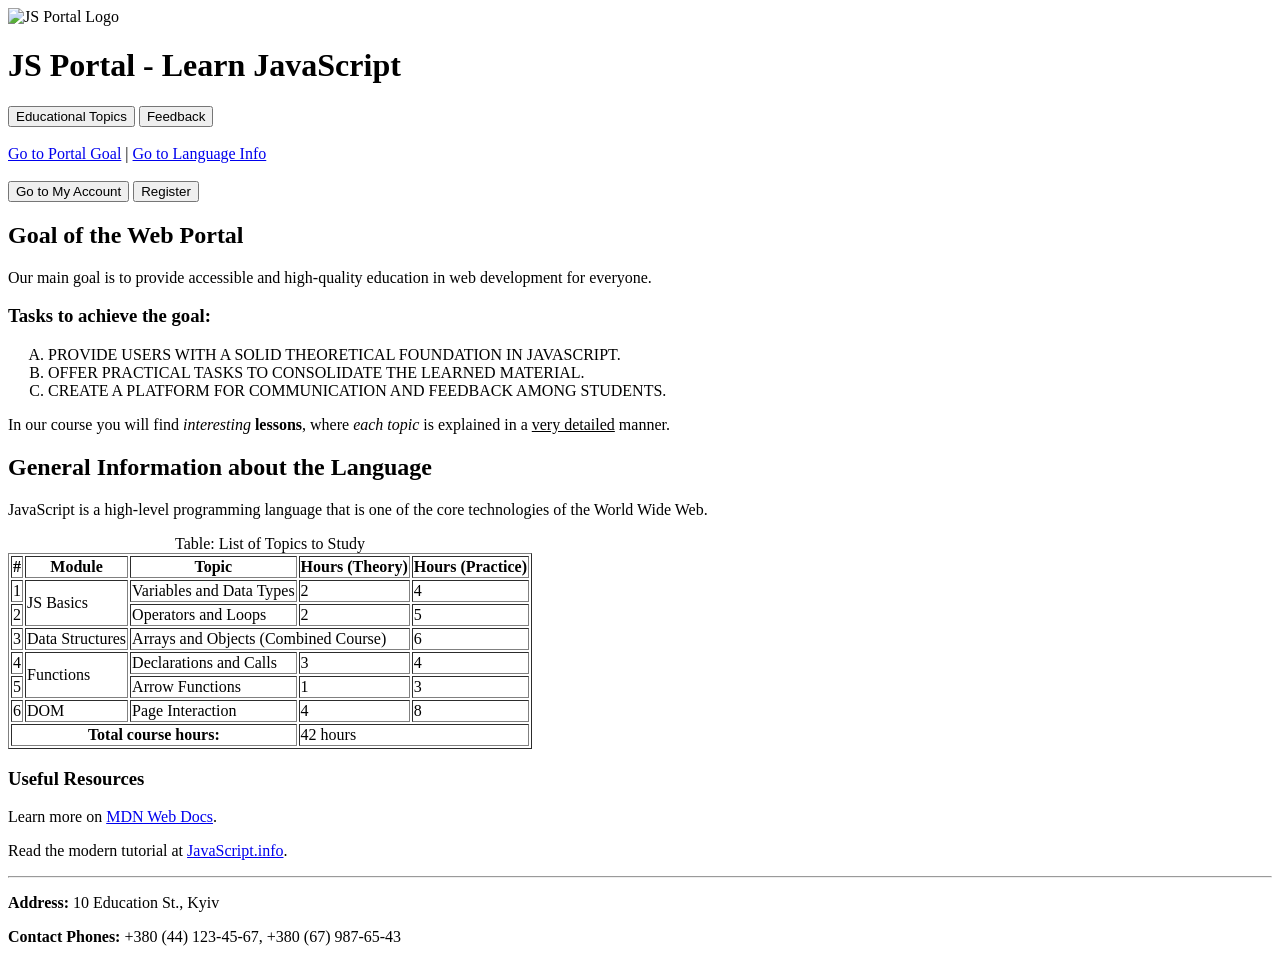
==== Labs/Lab1/index.html @ 9e6c487c "Add index.html" ====
<!DOCTYPE html>
<html lang="en">
<head>
    <meta charset="UTF-8">
    <title>Main Page - JS Portal</title>
</head>
<body>
<!-- Header section containing logo, title, navigation, and auth buttons -->
<header>
    <img src="logo.png" alt="JS Portal Logo" width="100">
    <h1>JS Portal - Learn JavaScript</h1>

    <!-- Navigation menu -->
    <nav>
        <button onclick="window.location.href='topics.html'">Educational Topics</button>
        <button onclick="window.location.href='feedback.html'">Feedback</button>
        <br><br>
        <!-- Internal links to page sections -->
        <a href="#portal-goal">Go to Portal Goal</a> |
        <a href="#language-info">Go to Language Info</a>
    </nav>
    <br>
    <button>Go to My Account</button>
    <button>Register</button>
</header>

<!-- Main content area -->
<main>
    <!-- Article describing the goal of the portal -->
    <article id="portal-goal">
        <h2>Goal of the Web Portal</h2>
        <p>Our main goal is to provide accessible and high-quality education in web development for everyone.</p>
        <h3>Tasks to achieve the goal:</h3>

        <!-- Ordered list numbered with uppercase Latin letters -->
        <ol type="A">
            <li>PROVIDE USERS WITH A SOLID THEORETICAL FOUNDATION IN JAVASCRIPT.</li>
            <li>OFFER PRACTICAL TASKS TO CONSOLIDATE THE LEARNED MATERIAL.</li>
            <li>CREATE A PLATFORM FOR COMMUNICATION AND FEEDBACK AMONG STUDENTS.</li>
        </ol>

        <!-- A sentence stylized with span, i, b, em, u tags -->
        <p><span>In our course you will find <i>interesting</i> <b>lessons</b>, where <em>each topic</em> is explained in a <u>very detailed</u> manner.</span></p>
    </article>

    <!-- Section with general information and the study table -->
    <section id="language-info">
        <h2>General Information about the Language</h2>
        <p>JavaScript is a high-level programming language that is one of the core technologies of the World Wide Web.</p>

        <!-- Table with at least 6 rows, 5 columns, and horizontally/vertically merged cells -->
        <table border="1">
            <caption>Table: List of Topics to Study</caption>
            <thead>
            <tr>
                <th>#</th>
                <th>Module</th>
                <th>Topic</th>
                <th>Hours (Theory)</th>
                <th>Hours (Practice)</th>
            </tr>
            </thead>
            <tbody>
            <tr>
                <td>1</td>
                <td rowspan="2">JS Basics</td>
                <td>Variables and Data Types</td>
                <td>2</td>
                <td>4</td>
            </tr>
            <tr>
                <td>2</td>
                <td>Operators and Loops</td>
                <td>2</td>
                <td>5</td>
            </tr>
            <tr>
                <td>3</td>
                <td>Data Structures</td>
                <!-- Horizontally merged cells -->
                <td colspan="2">Arrays and Objects (Combined Course)</td>
                <td>6</td>
            </tr>
            <tr>
                <td>4</td>
                <td rowspan="2">Functions</td>
                <td>Declarations and Calls</td>
                <td>3</td>
                <td>4</td>
            </tr>
            <tr>
                <td>5</td>
                <td>Arrow Functions</td>
                <td>1</td>
                <td>3</td>
            </tr>
            <tr>
                <td>6</td>
                <td>DOM</td>
                <td>Page Interaction</td>
                <td>4</td>
                <td>8</td>
            </tr>
            </tbody>
            <tfoot>
            <tr>
                <th colspan="3">Total course hours:</th>
                <td colspan="2">42 hours</td>
            </tr>
            </tfoot>
        </table>
    </section>
</main>

<!-- Aside section with external links -->
<aside>
    <h3>Useful Resources</h3>
    <p>Learn more on <a href="https://developer.mozilla.org/" target="_blank">MDN Web Docs</a>.</p>
    <p>Read the modern tutorial at <a href="https://javascript.info/" target="_blank">JavaScript.info</a>.</p>
</aside>

<!-- Footer with contact information -->
<footer>
    <hr>
    <p><strong>Address:</strong> 10 Education St., Kyiv</p>
    <p><strong>Contact Phones:</strong> +380 (44) 123-45-67, +380 (67) 987-65-43</p>
</footer>
</body>
</html>
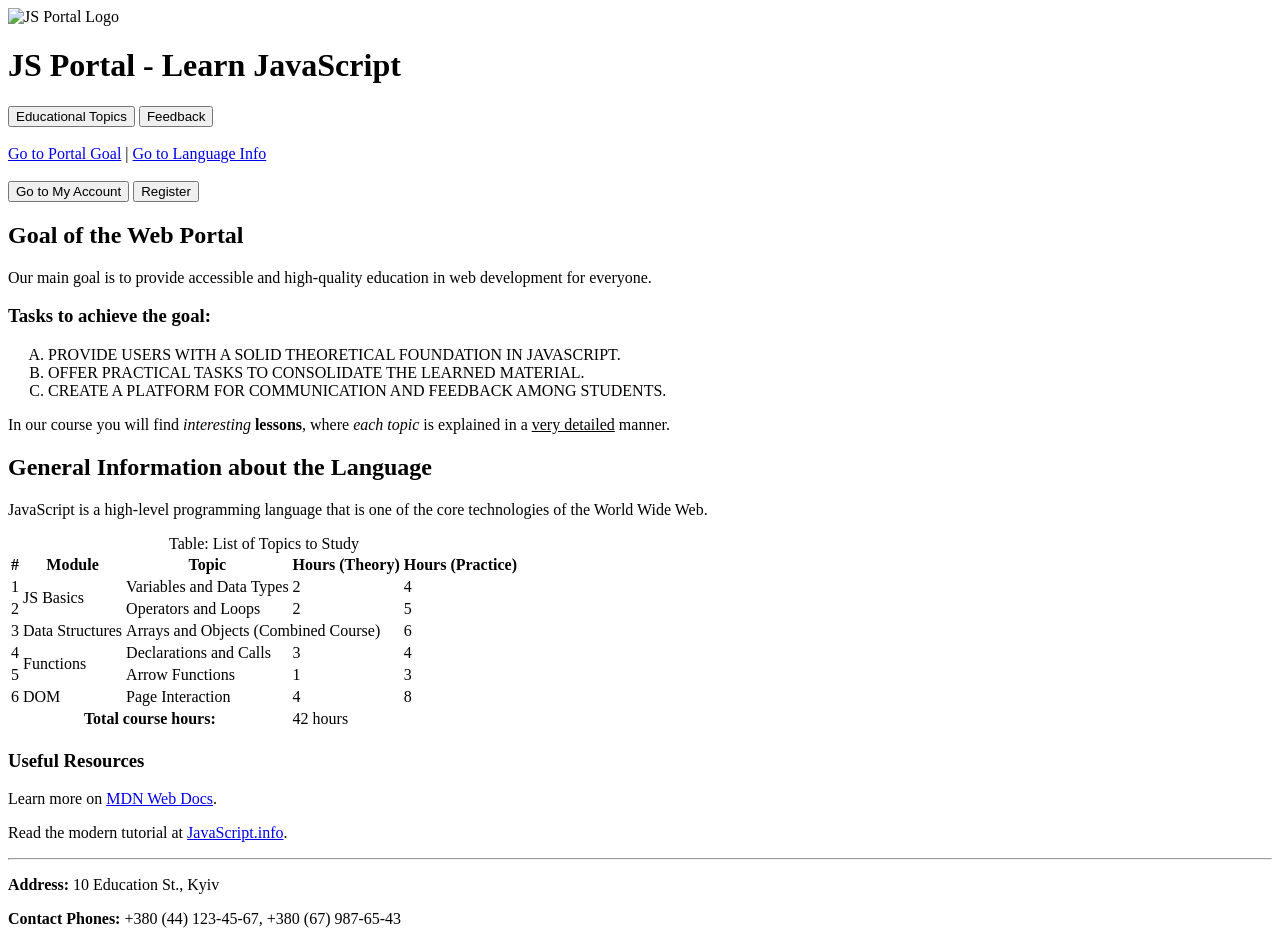
==== commit 818bd0a4: "Change index.html" ====
--- a/Labs/Lab1/index.html
+++ b/Labs/Lab1/index.html
@@ -49,7 +49,7 @@
         <p>JavaScript is a high-level programming language that is one of the core technologies of the World Wide Web.</p>
 
         <!-- Table with at least 6 rows, 5 columns, and horizontally/vertically merged cells -->
-        <table border="1">
+        <table>
             <caption>Table: List of Topics to Study</caption>
             <thead>
             <tr>
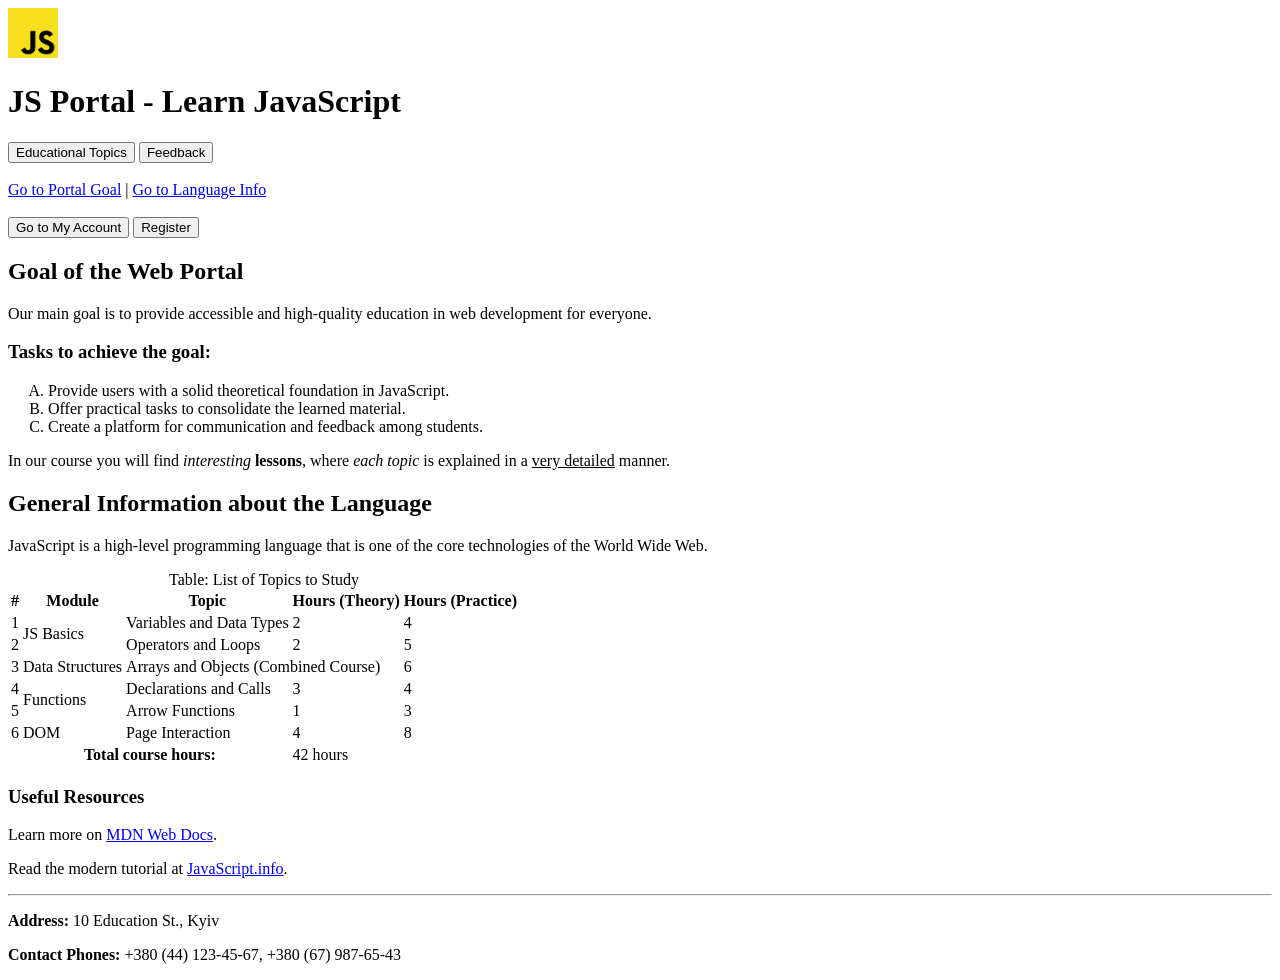
==== commit 33c9ee21: "Small changes and add images" ====
--- a/Labs/Lab1/index.html
+++ b/Labs/Lab1/index.html
@@ -7,7 +7,7 @@
 <body>
 <!-- Header section containing logo, title, navigation, and auth buttons -->
 <header>
-    <img src="logo.png" alt="JS Portal Logo" width="100">
+    <img src="media/logo.png" alt="JS Portal Logo" width="50">
     <h1>JS Portal - Learn JavaScript</h1>
 
     <!-- Navigation menu -->
@@ -34,19 +34,21 @@
 
         <!-- Ordered list numbered with uppercase Latin letters -->
         <ol type="A">
-            <li>PROVIDE USERS WITH A SOLID THEORETICAL FOUNDATION IN JAVASCRIPT.</li>
-            <li>OFFER PRACTICAL TASKS TO CONSOLIDATE THE LEARNED MATERIAL.</li>
-            <li>CREATE A PLATFORM FOR COMMUNICATION AND FEEDBACK AMONG STUDENTS.</li>
+            <li>Provide users with a solid theoretical foundation in JavaScript.</li>
+            <li>Offer practical tasks to consolidate the learned material.</li>
+            <li>Create a platform for communication and feedback among students.</li>
         </ol>
 
         <!-- A sentence stylized with span, i, b, em, u tags -->
-        <p><span>In our course you will find <i>interesting</i> <b>lessons</b>, where <em>each topic</em> is explained in a <u>very detailed</u> manner.</span></p>
+        <p><span>In our course you will find <i>interesting</i> <b>lessons</b>, where <em>each topic</em> is explained in a <u>very detailed</u> manner.</span>
+        </p>
     </article>
 
     <!-- Section with general information and the study table -->
     <section id="language-info">
         <h2>General Information about the Language</h2>
-        <p>JavaScript is a high-level programming language that is one of the core technologies of the World Wide Web.</p>
+        <p>JavaScript is a high-level programming language that is one of the core technologies of the World Wide
+            Web.</p>
 
         <!-- Table with at least 6 rows, 5 columns, and horizontally/vertically merged cells -->
         <table>
